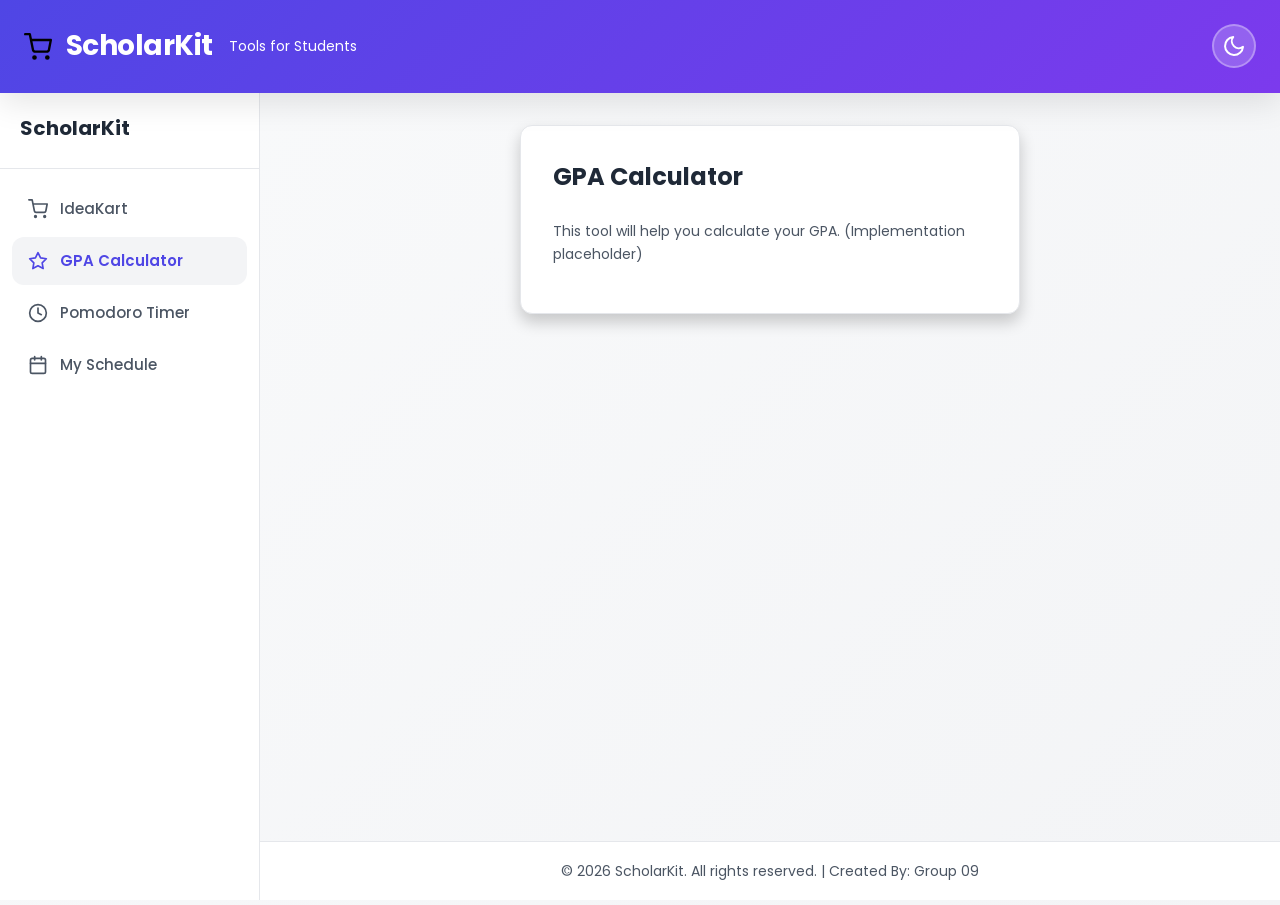
==== gpa-calculator.html @ fd7d3427 "Added my schedule page" ====
<!DOCTYPE html>
<html lang="en">
  <head>
    <meta charset="UTF-8" />
    <meta name="viewport" content="width=device-width, initial-scale=1.0" />
    <title>ScholarKit - GPA Calculator</title>
    <link rel="icon" type="image/svg+xml" href="assets/icons/cart-icon.svg">
    <link rel="stylesheet" href="assets/css/styles.css" />
  </head>
  <body>
    <header class="header">
      <div class="header-content">
        <div class="header-left">
          <button id="sidebarToggle" class="sidebar-toggle" aria-label="Open sidebar" aria-expanded="false" title="Toggle sidebar">
            <svg xmlns="http://www.w3.org/2000/svg" viewBox="0 0 24 24" fill="none" stroke="currentColor" stroke-width="2" stroke-linecap="round" stroke-linejoin="round">
              <line x1="3" y1="12" x2="21" y2="12"></line>
              <line x1="3" y1="6" x2="21" y2="6"></line>
              <line x1="3" y1="18" x2="21" y2="18"></line>
            </svg>
          </button>
          <h1 class="header-title"><img src="assets/icons/cart-icon.svg" alt="Cart" class="logo-icon" style="width: 28px; height: 28px; vertical-align: middle; margin-right: 8px;"> ScholarKit</h1>
          <p style="color: #ffffff; font-size: 14px">Tools for Students</p>
        </div>
        <button id="themeToggle" class="theme-toggle" onclick="ThemeManager.toggleTheme()" title="Toggle theme">
          <svg class="sun-icon" xmlns="http://www.w3.org/2000/svg" viewBox="0 0 24 24" fill="none" stroke="currentColor" stroke-width="2" stroke-linecap="round" stroke-linejoin="round">
            <circle cx="12" cy="12" r="5"></circle>
            <line x1="12" y1="1" x2="12" y2="3"></line>
            <line x1="12" y1="21" x2="12" y2="23"></line>
            <line x1="4.22" y1="4.22" x2="5.64" y2="5.64"></line>
            <line x1="18.36" y1="18.36" x2="19.78" y2="19.78"></line>
            <line x1="1" y1="12" x2="3" y2="12"></line>
            <line x1="21" y1="12" x2="23" y2="12"></line>
            <line x1="4.22" y1="19.78" x2="5.64" y2="18.36"></line>
            <line x1="18.36" y1="5.64" x2="19.78" y2="4.22"></line>
          </svg>
          <svg class="moon-icon" xmlns="http://www.w3.org/2000/svg" viewBox="0 0 24 24" fill="none" stroke="currentColor" stroke-width="2" stroke-linecap="round" stroke-linejoin="round">
            <path d="M21 12.79A9 9 0 1 1 11.21 3 7 7 0 0 0 21 12.79z"></path>
          </svg>
        </button>
      </div>
    </header>

    <div class="app-layout">
      <aside class="sidebar" aria-label="ScholarKit tools">
        <div class="sidebar-header">
          <h2 class="sidebar-title">ScholarKit</h2>
        </div>
        <nav class="sidebar-nav">
          <a class="sidebar-item" href="index.html">
            <svg class="nav-icon" xmlns="http://www.w3.org/2000/svg" viewBox="0 0 24 24" fill="none" stroke="currentColor" stroke-width="2" stroke-linecap="round" stroke-linejoin="round">
              <circle cx="9" cy="21" r="1"></circle>
              <circle cx="20" cy="21" r="1"></circle>
              <path d="M1 1h4l2.68 13.39a2 2 0 0 0 2 1.61h9.72a2 2 0 0 0 2-1.61L23 6H6"></path>
            </svg>
            <span>IdeaKart</span>
          </a>
          <a class="sidebar-item active" href="gpa-calculator.html" aria-current="page">
            <svg class="nav-icon" xmlns="http://www.w3.org/2000/svg" viewBox="0 0 24 24" fill="none" stroke="currentColor" stroke-width="2" stroke-linecap="round" stroke-linejoin="round">
              <path d="M12 2L15.09 8.26L22 9.27L17 14.14L18.18 21.02L12 17.77L5.82 21.02L7 14.14L2 9.27L8.91 8.26L12 2Z"></path>
            </svg>
            <span>GPA Calculator</span>
          </a>
          <a class="sidebar-item" href="pomodoro-timer.html">
            <svg class="nav-icon" xmlns="http://www.w3.org/2000/svg" viewBox="0 0 24 24" fill="none" stroke="currentColor" stroke-width="2" stroke-linecap="round" stroke-linejoin="round">
              <circle cx="12" cy="12" r="10"></circle>
              <polyline points="12 6 12 12 16 14"></polyline>
            </svg>
            <span>Pomodoro Timer</span>
          </a>
          <a class="sidebar-item" href="my-schedule.html">
            <svg class="nav-icon" xmlns="http://www.w3.org/2000/svg" viewBox="0 0 24 24" fill="none" stroke="currentColor" stroke-width="2" stroke-linecap="round" stroke-linejoin="round">
              <rect x="3" y="4" width="18" height="18" rx="2" ry="2"></rect>
              <line x1="16" y1="2" x2="16" y2="6"></line>
              <line x1="8" y1="2" x2="8" y2="6"></line>
              <line x1="3" y1="10" x2="21" y2="10"></line>
            </svg>
            <span>My Schedule</span>
          </a>
        </nav>
      </aside>

      <div class="sidebar-backdrop" aria-hidden="true"></div>

      <main class="main-content">
        <div class="container">
          <div class="form-container">
            <h2>GPA Calculator</h2>
            <p style="color: var(--text-secondary); font-size: 14px; margin-bottom: 16px;">
              This tool will help you calculate your GPA. (Implementation placeholder)
            </p>
          </div>
        </div>
      </main>
    </div>

    <footer class="footer">
      <div class="footer-content">
        <p>&copy; 2026 ScholarKit. All rights reserved. | Created By: Group 09</p>
      </div>
    </footer>

    <script src="assets/js/ui-utils.js"></script>
    <script src="assets/js/theme-manager.js"></script>

    <script>
      function toggleSidebar() {
        document.body.classList.toggle('sidebar-open');
        const toggleBtn = document.getElementById('sidebarToggle');
        const isOpen = document.body.classList.contains('sidebar-open');
        toggleBtn.setAttribute('aria-label', isOpen ? 'Close sidebar' : 'Open sidebar');
        toggleBtn.setAttribute('aria-expanded', isOpen);
      }

      function closeSidebar() {
        document.body.classList.remove('sidebar-open');
        const toggleBtn = document.getElementById('sidebarToggle');
        toggleBtn.setAttribute('aria-label', 'Open sidebar');
        toggleBtn.setAttribute('aria-expanded', 'false');
      }

      document.addEventListener('DOMContentLoaded', () => {
        ThemeManager.init();

        const sidebarToggle = document.getElementById('sidebarToggle');
        const sidebarBackdrop = document.querySelector('.sidebar-backdrop');
        const sidebarItems = document.querySelectorAll('.sidebar-item');

        if (sidebarToggle) {
          sidebarToggle.addEventListener('click', toggleSidebar);
        }

        if (sidebarBackdrop) {
          sidebarBackdrop.addEventListener('click', closeSidebar);
        }

        sidebarItems.forEach(item => {
          item.addEventListener('click', () => {
            if (window.innerWidth <= 768) {
              closeSidebar();
            }
          });
        });
      });
    </script>
  </body>
</html>
---- assets/css/styles.css ----
/* ===== FONT IMPORTS ===== */
@import url('https://fonts.googleapis.com/css2?family=Poppins:wght@400;500;600;700&display=swap');

/* ===== ROOT VARIABLES - DARK MODE ===== */
:root {
  --primary-color: #6366f1;
  --secondary-color: #8b5cf6;
  --accent-color: #ec4899;
  --success-color: #10b981;
  --danger-color: #ef4444;
  --warning-color: #f59e0b;
  --dark-bg: #0f172a;
  --card-bg: #1e293b;
  --input-bg: #334155;
  --border-color: #475569;
  --text-primary: #f1f5f9;
  --text-secondary: #cbd5e1;
  --text-tertiary: #94a3b8;
  --shadow: 0 10px 30px rgba(0, 0, 0, 0.3);
  --transition: all 0.3s ease;
  --border-radius: 12px;
}

/* ===== ROOT VARIABLES - LIGHT MODE ===== */
body.light-mode {
  --primary-color: #4f46e5;
  --secondary-color: #7c3aed;
  --accent-color: #db2777;
  --success-color: #059669;
  --danger-color: #dc2626;
  --warning-color: #d97706;
  --dark-bg: #f9fafb;
  --card-bg: #ffffff;
  --input-bg: #f3f4f6;
  --border-color: #e5e7eb;
  --text-primary: #1f2937;
  --text-secondary: #4b5563;
  --text-tertiary: #6b7280;
  --shadow: 0 10px 30px rgba(0, 0, 0, 0.1);
}

/* ===== GLOBAL STYLES ===== */
* {
  margin: 0;
  padding: 0;
  box-sizing: border-box;
}

body {
  font-family: 'Poppins', sans-serif;
  background: linear-gradient(135deg, var(--dark-bg) 0%, #1a1f35 100%);
  color: var(--text-primary);
  line-height: 1.6;
  min-height: 100vh;
  display: flex;
  flex-direction: column;
  transition: var(--transition);
}

body.light-mode {
  background: linear-gradient(135deg, var(--dark-bg) 0%, #f3f4f6 100%);
}

/* ===== HEADER ===== */
.header {
  background: linear-gradient(135deg, var(--primary-color) 0%, var(--secondary-color) 100%);
  padding: 24px 0;
  box-shadow: var(--shadow);
  position: sticky;
  top: 0;
  z-index: 100;
}

.header-content {
  max-width: 100%;
  margin: 0 auto;
  padding: 0 24px;
  display: flex;
  justify-content: space-between;
  align-items: center;
}

.header-left {
  display: flex;
  align-items: center;
  gap: 16px;
}

.sidebar-toggle {
  display: none;
  background: rgba(255, 255, 255, 0.2);
  border: 2px solid rgba(255, 255, 255, 0.3);
  color: white;
  width: 44px;
  height: 44px;
  border-radius: 50%;
  cursor: pointer;
  align-items: center;
  justify-content: center;
  transition: var(--transition);
  padding: 0;
}

.sidebar-toggle:hover {
  background: rgba(255, 255, 255, 0.3);
  transform: scale(1.1);
}

.sidebar-toggle svg {
  width: 20px;
  height: 20px;
  stroke: white;
}

.header-title {
  font-size: 28px;
  font-weight: 700;
  letter-spacing: -0.5px;
  color: white;
}

.theme-toggle {
  background: rgba(255, 255, 255, 0.2);
  border: 2px solid rgba(255, 255, 255, 0.3);
  color: white;
  width: 44px;
  height: 44px;
  border-radius: 50%;
  cursor: pointer;
  display: flex;
  align-items: center;
  justify-content: center;
  transition: var(--transition);
  position: relative;
}

.theme-toggle:hover {
  background: rgba(255, 255, 255, 0.3);
  transform: scale(1.1);
}

.theme-toggle svg {
  width: 24px;
  height: 24px;
  position: absolute;
  transition: opacity 0.3s ease;
}

.theme-toggle .sun-icon {
  opacity: 1;
}

.theme-toggle .moon-icon {
  opacity: 0;
}

body.light-mode .theme-toggle .sun-icon {
  opacity: 0;
}

body.light-mode .theme-toggle .moon-icon {
  opacity: 1;
}

/* ===== TABS ===== */
.tabs {
  display: flex;
  gap: 0;
  border-bottom: 2px solid var(--border-color);
  margin-bottom: 32px;
}

.tab-button {
  padding: 16px 24px;
  border: none;
  background: transparent;
  color: var(--text-secondary);
  font-size: 16px;
  font-weight: 500;
  cursor: pointer;
  transition: var(--transition);
  position: relative;
  border-bottom: 3px solid transparent;
  margin-bottom: -2px;
}

.tab-button:hover {
  color: var(--text-primary);
}

.tab-button.active {
  color: var(--primary-color);
  border-bottom-color: var(--primary-color);
}

/* ===== APP LAYOUT ===== */
.app-layout {
  display: flex;
  flex: 1;
  min-height: calc(100vh - 88px);
  position: relative;
  padding-bottom: 100px;
}

/* ===== SIDEBAR ===== */
.sidebar {
  width: 260px;
  background: var(--card-bg);
  border-right: 1px solid var(--border-color);
  display: flex;
  flex-direction: column;
  position: fixed;
  top: 88px;
  left: 0;
  height: calc(100vh - 88px);
  overflow-y: auto;
  transition: var(--transition);
  z-index: 50;
}

.sidebar-header {
  padding: 24px 20px;
  border-bottom: 1px solid var(--border-color);
}

.sidebar-title {
  font-size: 20px;
  font-weight: 700;
  color: var(--text-primary);
  margin: 0;
}

.sidebar-nav {
  display: flex;
  flex-direction: column;
  padding: 16px 12px;
  gap: 4px;
}

.sidebar-item {
  display: flex;
  align-items: center;
  gap: 12px;
  padding: 12px 16px;
  border: none;
  background: transparent;
  color: var(--text-secondary);
  font-size: 15px;
  font-weight: 500;
  cursor: pointer;
  border-radius: var(--border-radius);
  transition: var(--transition);
  text-align: left;
  font-family: inherit;
  width: 100%;
  text-decoration: none;
}

.sidebar-item:hover {
  background: var(--input-bg);
  color: var(--text-primary);
}

.sidebar-item.active {
  background: var(--input-bg);
  color: var(--primary-color);
  font-weight: 600;
}

.sidebar-item.active .nav-icon {
  color: var(--primary-color);
}

.nav-icon {
  width: 20px;
  height: 20px;
  flex-shrink: 0;
  stroke: currentColor;
  fill: none;
}

.sidebar-backdrop {
  display: none;
  position: fixed;
  top: 0;
  left: 0;
  width: 100%;
  height: 100%;
  background: rgba(0, 0, 0, 0.5);
  z-index: 40;
  opacity: 0;
  transition: opacity 0.3s ease;
}

body.sidebar-open .sidebar-backdrop {
  display: block;
  opacity: 1;
}

/* ===== MAIN CONTENT ===== */
.main-content {
  flex: 1;
  display: flex;
  flex-direction: column;
  min-width: 0;
  margin-left: 260px;
}

/* ===== CONTAINER ===== */
.container {
  max-width: 1200px;
  margin: 0 auto;
  padding: 32px 24px;
  width: 100%;
  flex: 1;
}

/* ===== FORM STYLES ===== */
.form-group {
  margin-bottom: 24px;
}

.form-label {
  display: block;
  margin-bottom: 8px;
  font-weight: 500;
  font-size: 14px;
  color: var(--text-primary);
}

.form-label .required {
  color: var(--danger-color);
  font-weight: 600;
}

.form-input,
.form-select,
.form-textarea {
  width: 100%;
  padding: 12px 16px;
  background: var(--input-bg);
  border: 1px solid var(--border-color);
  border-radius: var(--border-radius);
  color: var(--text-primary);
  font-size: 14px;
  transition: var(--transition);
  font-family: inherit;
}

.form-input:focus,
.form-select:focus,
.form-textarea:focus {
  outline: none;
  border-color: var(--primary-color);
  box-shadow: 0 0 0 3px rgba(99, 102, 241, 0.1);
}

.form-textarea {
  resize: vertical;
  min-height: 100px;
}

/* Rich text editor styling */
.ql-container {
  background: var(--input-bg);
  border-radius: var(--border-radius);
  font-size: 14px;
}

.ql-editor {
  min-height: 150px;
  color: var(--text-primary);
  padding: 16px;
}

.ql-editor.ql-blank::before {
  color: var(--text-tertiary);
}

.ql-toolbar {
  background: var(--card-bg);
  border: 1px solid var(--border-color);
  border-radius: var(--border-radius) var(--border-radius) 0 0;
  border-bottom: none;
}

.ql-toolbar button {
  color: var(--text-secondary);
}

.ql-toolbar button:hover,
.ql-toolbar button.ql-active {
  color: var(--primary-color);
}

.ql-container {
  border: 1px solid var(--border-color);
  border-radius: 0 0 var(--border-radius) var(--border-radius);
}

/* ===== BUTTONS ===== */
.btn {
  padding: 12px 24px;
  border: none;
  border-radius: var(--border-radius);
  font-size: 14px;
  font-weight: 600;
  cursor: pointer;
  transition: var(--transition);
  display: inline-flex;
  align-items: center;
  justify-content: center;
  gap: 8px;
  font-family: inherit;
}

.btn-primary {
  background: var(--primary-color);
  color: white;
}

.btn-primary:hover {
  background: #4f46e5;
  transform: translateY(-2px);
  box-shadow: 0 10px 20px rgba(99, 102, 241, 0.2);
}

.btn-secondary {
  background: var(--card-bg);
  color: var(--text-primary);
  border: 1px solid var(--border-color);
}

.btn-secondary:hover {
  background: var(--border-color);
  border-color: var(--primary-color);
}

.btn-outline {
  background: transparent;
  border: 2px solid var(--primary-color);
  color: var(--primary-color);
}

.btn-outline:hover {
  background: var(--primary-color);
  color: white;
}

.btn-sm {
  padding: 8px 12px;
  font-size: 12px;
}

.btn-icon {
  padding: 8px;
  background: transparent;
  border: none;
  color: var(--danger-color);
  display: inline-flex;
  align-items: center;
  justify-content: center;
  cursor: pointer;
  transition: var(--transition);
  border-radius: 6px;
}

.btn-icon:hover {
  background: rgba(239, 68, 68, 0.1);
  transform: scale(1.1);
}

.btn-icon svg {
  width: 16px;
  height: 16px;
}

.btn:disabled {
  opacity: 0.5;
  cursor: not-allowed;
}

/* ===== FORM CONTAINER ===== */
.form-container {
  background: var(--card-bg);
  border: 1px solid var(--border-color);
  border-radius: var(--border-radius);
  padding: 32px;
  max-width: 500px;
  margin: 0 auto;
  box-shadow: 0 8px 16px rgba(0, 0, 0, 0.2);
}

.form-container h2 {
  margin-bottom: 24px;
  font-size: 24px;
  font-weight: 700;
}

/* ===== IDEA CARD ===== */
.idea-card {
  background: var(--card-bg);
  border: 1px solid var(--border-color);
  border-radius: var(--border-radius);
  padding: 24px;
  margin-bottom: 16px;
  transition: var(--transition);
  display: flex;
  flex-direction: column;
  gap: 16px;
}

.idea-card:hover {
  border-color: var(--primary-color);
  box-shadow: 0 8px 24px rgba(99, 102, 241, 0.15);
}

.idea-header {
  display: flex;
  justify-content: space-between;
  align-items: flex-start;
  gap: 16px;
}

.idea-author {
  font-weight: 600;
  color: var(--primary-color);
  font-size: 16px;
}

.idea-author.deleted {
  color: var(--text-tertiary);
  font-style: italic;
}

.idea-time {
  font-size: 12px;
  color: var(--text-tertiary);
  background: var(--input-bg);
  padding: 4px 12px;
  border-radius: 20px;
  white-space: nowrap;
}

.idea-content {
  color: var(--text-secondary);
  line-height: 1.8;
  word-break: break-word;
}

.idea-content p {
  margin-bottom: 8px;
}

.idea-content strong {
  color: var(--text-primary);
}

.idea-footer {
  display: flex;
  gap: 8px;
  margin-top: 8px;
}

.idea-actions {
  display: flex;
  gap: 8px;
  margin-top: auto;
}

/* ===== LIST AND PAGINATION ===== */
.ideas-list {
  display: grid;
  gap: 16px;
}

.pagination {
  display: flex;
  justify-content: center;
  align-items: center;
  gap: 8px;
  margin-top: 32px;
  padding-top: 24px;
  border-top: 1px solid var(--border-color);
}

.pagination button,
.pagination span {
  padding: 8px 12px;
  background: var(--card-bg);
  border: 1px solid var(--border-color);
  border-radius: 6px;
  color: var(--text-secondary);
  cursor: pointer;
  transition: var(--transition);
  font-size: 12px;
}

.pagination button:hover {
  border-color: var(--primary-color);
  color: var(--primary-color);
}

.pagination .active {
  background: var(--primary-color);
  border-color: var(--primary-color);
  color: white;
}

.pagination span {
  background: transparent;
  border: none;
  cursor: default;
}

.pagination button:disabled {
  opacity: 0.5;
  cursor: not-allowed;
}

/* ===== SORT CONTROLS ===== */
.sort-controls {
  display: flex;
  gap: 12px;
  margin-bottom: 24px;
  flex-wrap: wrap;
}

.sort-controls label {
  display: flex;
  align-items: center;
  gap: 8px;
  color: var(--text-secondary);
  font-size: 14px;
  cursor: pointer;
}

.sort-controls select {
  padding: 8px 12px;
  background: var(--input-bg);
  border: 1px solid var(--border-color);
  border-radius: 6px;
  color: var(--text-primary);
  font-size: 14px;
  cursor: pointer;
}

/* ===== FILTER CONTROLS ===== */
.filter-controls {
  display: flex;
  gap: 12px;
  margin-bottom: 24px;
  flex-wrap: wrap;
  align-items: center;
}

.filter-controls label {
  display: flex;
  align-items: center;
  gap: 8px;
  color: var(--text-secondary);
  font-size: 14px;
}

.filter-controls select {
  padding: 8px 12px;
  background: var(--input-bg);
  border: 1px solid var(--border-color);
  border-radius: 6px;
  color: var(--text-primary);
  font-size: 14px;
  cursor: pointer;
  transition: var(--transition);
}

.filter-controls select:focus {
  outline: none;
  border-color: var(--primary-color);
  box-shadow: 0 0 0 3px rgba(99, 102, 241, 0.1);
}

.filter-controls button {
  padding: 8px 12px;
  background: var(--primary-color);
  border: none;
  border-radius: 6px;
  color: white;
  font-size: 12px;
  cursor: pointer;
  transition: var(--transition);
}

.filter-controls button:hover {
  background: #4f46e5;
}

/* ===== EMPTY STATE ===== */
.empty-state {
  text-align: center;
  padding: 60px 24px;
  color: var(--text-tertiary);
}

.empty-state-icon {
  font-size: 48px;
  margin-bottom: 16px;
  opacity: 0.5;
}

.empty-state h3 {
  font-size: 20px;
  margin-bottom: 8px;
  color: var(--text-secondary);
}

/* ===== SUCCESS MESSAGE ===== */
.success-message {
  background: rgba(16, 185, 129, 0.1);
  border: 1px solid var(--success-color);
  color: var(--success-color);
  padding: 16px;
  border-radius: var(--border-radius);
  margin-bottom: 24px;
  animation: slideIn 0.3s ease;
}

@keyframes slideIn {
  from {
    opacity: 0;
    transform: translateY(-10px);
  }
  to {
    opacity: 1;
    transform: translateY(0);
  }
}

/* ===== MODAL STYLES ===== */
.modal {
  display: none;
  position: fixed;
  z-index: 1000;
  left: 0;
  top: 0;
  width: 100%;
  height: 100%;
  background-color: rgba(0, 0, 0, 0.6);
}

.modal.show {
  display: flex;
  align-items: center;
  justify-content: center;
}

.modal-content {
  background: var(--card-bg);
  border: 1px solid var(--border-color);
  border-radius: var(--border-radius);
  padding: 32px;
  max-width: 400px;
  width: 90%;
  box-shadow: var(--shadow);
  animation: slideIn 0.3s ease;
}

.modal-header {
  margin-bottom: 24px;
  text-align: center;
}

.modal-header h2 {
  font-size: 24px;
  font-weight: 700;
  margin-bottom: 8px;
}

.modal-header p {
  color: var(--text-secondary);
  font-size: 14px;
}

.modal-body {
  margin-bottom: 24px;
}

.modal-footer {
  display: flex;
  gap: 12px;
  justify-content: center;
}

.modal-footer button {
  padding: 12px 24px;
  border: none;
  border-radius: 6px;
  font-size: 14px;
  font-weight: 600;
  cursor: pointer;
  transition: var(--transition);
}

.modal-footer button.btn-primary {
  background: var(--primary-color);
  color: white;
}

.modal-footer button.btn-primary:hover {
  background: #4f46e5;
}

.modal-footer button.btn-secondary {
  background: var(--card-bg);
  color: var(--text-primary);
  border: 1px solid var(--border-color);
}

.modal-footer button.btn-secondary:hover {
  border-color: var(--primary-color);
  color: var(--primary-color);
}

/* ===== RESPONSIVE ===== */
@media (max-width: 768px) {
  .container {
    padding: 24px 16px;
  }

  .header-content {
    flex-direction: row;
    gap: 12px;
    align-items: center;
  }

  .header-left {
    flex: 1;
    gap: 8px;
    align-items: center;
    min-width: 0;
    flex-wrap: wrap;
  }

  .header-left .header-title {
    font-size: 18px;
  }

  .header-left p {
    display: none;
  }

  .sidebar-toggle {
    display: flex;
  }

  .header-title {
    font-size: 20px;
  }

  .header-content p {
    font-size: 12px;
  }

  /* Mobile sidebar overlay */
  .app-layout {
    position: relative;
  }

  .sidebar {
    position: fixed;
    top: 88px;
    left: 0;
    width: 280px;
    max-width: 85vw;
    height: calc(100vh - 88px);
    transform: translateX(-100%);
    z-index: 50;
    box-shadow: 2px 0 10px rgba(0, 0, 0, 0.2);
  }

  body.sidebar-open .sidebar {
    transform: translateX(0);
  }

  .main-content {
    width: 100%;
    margin-left: 0;
  }

  .app-layout {
    padding-bottom: 0;
  }

  .footer {
    position: fixed;
    left: 0 !important;
  }

  .form-container {
    padding: 24px 16px;
    max-width: 100%;
  }

  .tabs {
    margin-bottom: 24px;
    flex-wrap: wrap;
  }

  .tab-button {
    padding: 12px 16px;
    font-size: 14px;
    flex: 1;
  }

  .idea-header {
    flex-direction: row;
  }

  .sort-controls {
    flex-direction: column;
  }

  .sort-controls select {
    width: 100%;
  }

  .filter-controls {
    flex-direction: column;
  }

  .filter-controls select,
  .filter-controls button {
    width: 100%;
  }

  .stats-container {
    grid-template-columns: 1fr;
  }

  .my-schedule-layout {
    grid-template-columns: 1fr;
  }

  .stat-card {
    padding: 20px;
  }

  .stat-value {
    font-size: 24px;
  }

  .modal-dialog {
    padding: 24px;
    margin: 16px;
  }

  .modal-footer {
    flex-direction: column-reverse;
  }

  .modal-footer button {
    width: 100%;
  }

  .footer {
    padding: 9px 6px !important;
  } 

  .footer-content{
    font-size: 12px !important;
  }

  .idea-actions {
    flex-wrap: wrap;
  }

  .btn-edit {
    padding: 6px 10px;
    font-size: 11px;
    width: 100%;
    margin-bottom: 8px;
    margin-right: 0;
  }

  .btn-icon {
    padding: 6px;
  }
}

/* ===== STATS SECTION ===== */
.stats-section {
  background: var(--card-bg);
  border: 1px solid var(--border-color);
  border-radius: var(--border-radius);
  padding: 32px;
  box-shadow: 0 8px 16px rgba(0, 0, 0, 0.1);
}

.stats-section h2 {
  font-size: 24px;
  font-weight: 700;
  color: var(--text-primary);
}

.stats-container {
  display: grid;
  grid-template-columns: repeat(auto-fit, minmax(250px, 1fr));
  gap: 20px;
}

.stat-card {
  background: var(--input-bg);
  border: 1px solid var(--border-color);
  border-radius: 12px;
  padding: 24px;
  text-align: center;
  transition: var(--transition);
}

.stat-card:hover {
  transform: translateY(-4px);
  box-shadow: 0 8px 16px rgba(99, 102, 241, 0.15);
  border-color: var(--primary-color);
}

.stat-value {
  font-size: 32px;
  font-weight: 700;
  color: var(--primary-color);
  margin-bottom: 8px;
}

.stat-label {
  font-size: 14px;
  color: var(--text-secondary);
  text-transform: uppercase;
  letter-spacing: 0.5px;
}

/* ===== MY SCHEDULE ===== */
.my-schedule-layout {
  display: grid;
  grid-template-columns: minmax(0, 2.5fr) minmax(260px, 1fr);
  gap: 24px;
  align-items: flex-start;
}

.my-schedule-calendar {
  background: var(--card-bg);
  border: 1px solid var(--border-color);
  border-radius: var(--border-radius);
  padding: 16px;
  box-shadow: 0 8px 16px rgba(0, 0, 0, 0.1);
}

.today-events-card {
  background: var(--card-bg);
  border: 1px solid var(--border-color);
  border-radius: var(--border-radius);
  padding: 20px 18px;
  box-shadow: 0 8px 16px rgba(0, 0, 0, 0.1);
}

.today-events-title {
  font-size: 18px;
  font-weight: 600;
  margin-bottom: 12px;
  color: var(--text-primary);
}

.today-events-list {
  display: flex;
  flex-direction: column;
  gap: 10px;
}

.today-events-empty {
  color: var(--text-tertiary);
  font-size: 14px;
}

.today-event-item {
  background: var(--input-bg);
  border-radius: 10px;
  padding: 10px 12px;
  border: 1px solid transparent;
}

.today-event-item.starred {
  border-color: var(--accent-color);
}

.today-event-header {
  display: flex;
  justify-content: space-between;
  align-items: center;
  gap: 8px;
  margin-bottom: 6px;
}

.today-event-title {
  font-size: 14px;
  font-weight: 500;
  color: var(--text-primary);
}

.today-event-star {
  color: var(--accent-color);
  font-size: 14px;
}

.today-event-meta {
  display: flex;
  flex-wrap: wrap;
  gap: 6px;
  font-size: 12px;
  color: var(--text-secondary);
}

.today-event-type {
  padding: 2px 8px;
  border-radius: 999px;
  font-size: 11px;
  text-transform: uppercase;
  letter-spacing: 0.3px;
}

.today-event-type-exam {
  background: rgba(239, 68, 68, 0.15);
  color: var(--danger-color);
}

.today-event-type-lecture {
  background: rgba(59, 130, 246, 0.15);
  color: #60a5fa;
}

.today-event-type-event {
  background: rgba(16, 185, 129, 0.15);
  color: var(--success-color);
}

.today-event-type-holiday {
  background: rgba(245, 158, 11, 0.15);
  color: var(--warning-color);
}

.today-event-type-other {
  background: rgba(148, 163, 184, 0.2);
  color: var(--text-tertiary);
}

.today-event-time {
  padding-left: 4px;
}

.today-event-notes {
  margin-top: 6px;
  font-size: 12px;
  color: var(--text-secondary);
}

/* FullCalendar overrides */
.fc {
  color: var(--text-primary);
}

.fc .fc-toolbar-title {
  font-size: 18px;
}

.fc .fc-button {
  background: var(--input-bg);
  border: 1px solid var(--border-color);
  color: var(--text-secondary);
  border-radius: 999px;
  padding: 4px 10px;
  font-size: 12px;
}

.fc .fc-button:hover {
  background: var(--primary-color);
  color: #ffffff;
}

.fc .fc-button-primary:not(:disabled).fc-button-active,
.fc .fc-button-primary:not(:disabled):active {
  background: var(--primary-color);
  border-color: var(--primary-color);
}

.fc .fc-daygrid-day-number {
  color: var(--text-secondary);
}

.fc .fc-day-today {
  background: rgba(99, 102, 241, 0.12);
}

.fc .fc-daygrid-event {
  background: var(--primary-color);
  border: none;
  color: #ffffff;
  border-radius: 999px;
  padding: 2px 6px;
  font-size: 11px;
}

.fc-theme-standard td,
.fc-theme-standard th {
  border-color: var(--border-color);
}

.fc-scrollgrid {
  border-color: var(--border-color);
}

/* ===== FOOTER ===== */
.footer {
  background: var(--card-bg);
  border-top: 1px solid var(--border-color);
  padding: 18px 12px;
  position: fixed;
  bottom: 0;
  left: 260px;
  right: 0;
  z-index: 40;
  margin-top: 0;
}

.footer-content {
  max-width: 1200px;
  margin: 0 auto;
  text-align: center;
  color: var(--text-secondary);
  font-size: 14px;
}

.footer-content p {
  margin-bottom: 8px;
}

.footer-content p:last-child {
  margin-bottom: 0;
}

/* ===== CUSTOM MODAL OVERLAY ===== */
.modal-overlay {
  display: none;
  position: fixed;
  z-index: 2000;
  left: 0;
  top: 0;
  width: 100%;
  height: 100%;
  background-color: rgba(0, 0, 0, 0.6);
  align-items: center;
  justify-content: center;
}

.modal-overlay.show {
  display: flex;
}

.modal-dialog {
  background: var(--card-bg);
  border: 1px solid var(--border-color);
  border-radius: var(--border-radius);
  padding: 32px;
  max-width: 500px;
  width: 90%;
  box-shadow: var(--shadow);
  animation: slideInScale 0.3s ease;
}

.modal-dialog.edit-modal {
  max-width: 600px;
}

@keyframes slideInScale {
  from {
    transform: scale(0.9);
    opacity: 0;
  }
  to {
    transform: scale(1);
    opacity: 1;
  }
}

.modal-header {
  margin-bottom: 20px;
}

.modal-header h3 {
  font-size: 20px;
  font-weight: 700;
  color: var(--text-primary);
  margin-bottom: 4px;
}

.modal-body {
  margin-bottom: 24px;
  color: var(--text-secondary);
}

.modal-body p {
  line-height: 1.6;
}

.modal-footer {
  display: flex;
  gap: 12px;
  justify-content: flex-end;
}

/* ===== BADGE ===== */
.badge {
  display: inline-block;
  background: linear-gradient(135deg, var(--primary-color) 0%, var(--secondary-color) 100%);
  color: white;
  padding: 4px 12px;
  border-radius: 20px;
  font-size: 12px;
  font-weight: 600;
  margin-left: 8px;
  text-transform: uppercase;
  letter-spacing: 0.5px;
}

.badge-top-contributor {
  background: linear-gradient(135deg, #fbbf24 0%, #f59e0b 100%);
}

/* ===== EDIT BUTTON ===== */
.btn-edit {
  padding: 8px 12px;
  background: var(--primary-color);
  border: none;
  border-radius: 6px;
  color: white;
  font-size: 12px;
  font-weight: 500;
  cursor: pointer;
  transition: var(--transition);
  margin-right: 8px;
}

.btn-edit:hover {
  background: #4f46e5;
  transform: scale(1.05);
}

.btn-edit.expired {
  opacity: 0.5;
  cursor: not-allowed;
  pointer-events: none;
}

/* ===== RESPONSIVE ===== */
.hidden {
  display: none;
}

.text-center {
  text-align: center;
}

.mt-24 {
  margin-top: 24px;
}

.mb-16 {
  margin-bottom: 16px;
}

.opacity-50 {
  opacity: 0.5;
}

.fade-in {
  animation: fadeIn 0.3s ease;
}

@keyframes fadeIn {
  from {
    opacity: 0;
  }
  to {
    opacity: 1;
  }
}
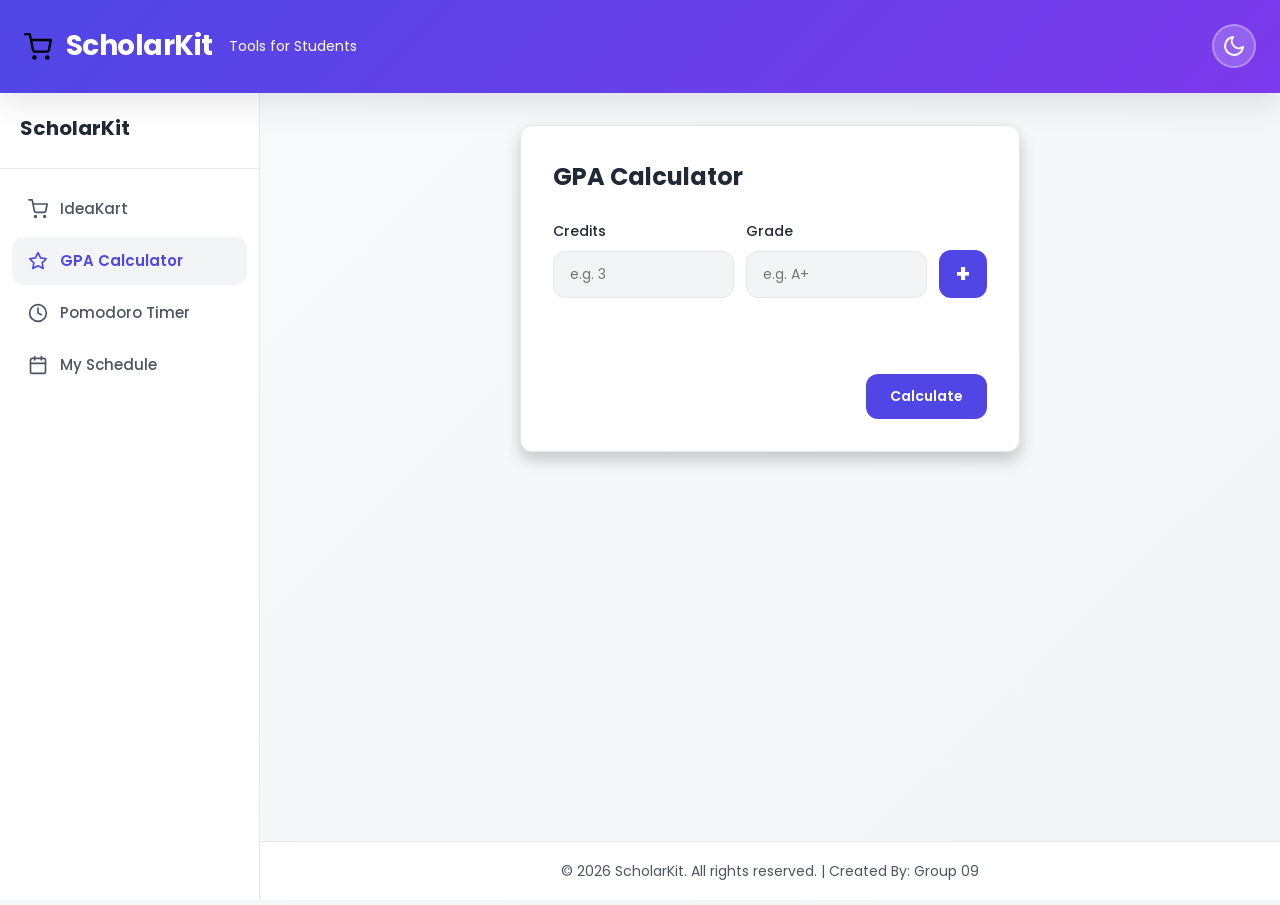
==== commit d91e1942: "linked the GPA calculator to the main website" ====
--- a/gpa-calculator.html
+++ b/gpa-calculator.html
@@ -85,9 +85,37 @@
         <div class="container">
           <div class="form-container">
             <h2>GPA Calculator</h2>
-            <p style="color: var(--text-secondary); font-size: 14px; margin-bottom: 16px;">
-              This tool will help you calculate your GPA. (Implementation placeholder)
-            </p>
+            
+            <div class="gpa-input-row">
+              <div class="form-group gpa-input-group">
+                <label class="form-label">Credits</label>
+                <input type="number" id="credits" class="form-input" placeholder="e.g. 3">
+              </div>
+              <div class="form-group gpa-input-group">
+                <label class="form-label">Grade</label>
+                <input type="text" id="grade" class="form-input" placeholder="e.g. A+">
+              </div>
+              <button class="btn btn-primary gpa-btn-add" onclick="addCourse()" title="Add Course">+</button>
+            </div>
+
+            <div id="errorDisplay" class="gpa-error-container"></div>
+
+            <table id="courseTable" class="gpa-course-table" style="display: none;">
+              <thead>
+                <tr>
+                  <th>Course Number</th>
+                  <th>Credits</th>
+                  <th>Grade</th>
+                </tr>
+              </thead>
+              <tbody id="tableBody"></tbody>
+            </table>
+
+            <div class="gpa-footer-row">
+              <button class="btn btn-primary" onclick="calculateFinalGPA()">Calculate</button>
+            </div>
+
+            <div id="finalResult" class="gpa-result"></div>
           </div>
         </div>
       </main>
@@ -118,6 +146,101 @@
         toggleBtn.setAttribute('aria-expanded', 'false');
       }
 
+      // GPA Calculator functionality
+      let courses = [];
+      const gradeScale = {
+        'A+': 4.0, 'A': 4.0, 'A-': 3.7, 'B+': 3.3, 'B': 3.0, 'B-': 2.7,
+        'C+': 2.3, 'C': 2.0, 'C-': 1.7, 'D+': 1.3, 'D': 1.0, 'D-': 0.7, 'E': 0.0
+      };
+
+      function addCourse() {
+        const creditInput = document.getElementById('credits');
+        const gradeInput = document.getElementById('grade');
+        const errorDisplay = document.getElementById('errorDisplay');
+        
+        let errors = [];
+        const credits = parseInt(creditInput.value);
+        const gradeRaw = gradeInput.value.trim().toUpperCase();
+
+        if (isNaN(credits) || credits <= 0) {
+          errors.push("Credits must be an integer > 0.");
+        }
+        if (!gradeScale.hasOwnProperty(gradeRaw)) {
+          errors.push("Grade must be A+, A, A-, B+, B, B-, C+, C, C-, D+, D, D-, or E.");
+        }
+
+        if (errors.length > 0) {
+          errorDisplay.innerHTML = errors.join("<br>");
+          return;
+        }
+
+        errorDisplay.innerHTML = "";
+        courses.push({ credits, grade: gradeRaw, point: gradeScale[gradeRaw] });
+        updateTable();
+
+        creditInput.value = "";
+        gradeInput.value = "";
+        creditInput.focus();
+      }
+
+      function updateTable() {
+        const table = document.getElementById('courseTable');
+        const tbody = document.getElementById('tableBody');
+        tbody.innerHTML = "";
+        
+        if (courses.length > 0) table.style.display = "table";
+
+        courses.forEach((course, index) => {
+          const row = document.createElement('tr');
+          row.innerHTML = `
+            <td>${index + 1}</td>
+            <td>${course.credits}</td>
+            <td class="gpa-grade-cell">
+              ${course.grade}
+              <button class="btn-icon gpa-delete-btn" onclick="deleteRow(${index})" title="Delete Course">
+                <svg class="gpa-bin-icon" viewBox="0 0 24 24" fill="none" stroke="currentColor" stroke-width="2" stroke-linecap="round" stroke-linejoin="round">
+                  <path d="M3 6h18M19 6v14a2 2 0 0 1-2 2H7a2 2 0 0 1-2-2V6m3 0V4a2 2 0 0 1 2-2h4a2 2 0 0 1 2 2v2"></path>
+                </svg>
+              </button>
+            </td>
+          `;
+          tbody.appendChild(row);
+        });
+      }
+
+      function deleteRow(index) {
+        courses.splice(index, 1);
+        if (courses.length === 0) {
+          document.getElementById('courseTable').style.display = "none";
+          const resultDiv = document.getElementById('finalResult');
+          resultDiv.style.display = "none";
+          resultDiv.className = "gpa-result";
+        }
+        updateTable();
+      }
+
+      function calculateFinalGPA() {
+        const resultDiv = document.getElementById('finalResult');
+        if (courses.length === 0) {
+          resultDiv.style.display = "block";
+          resultDiv.innerHTML = "Add courses first!";
+          resultDiv.className = "gpa-result gpa-result-error";
+          return;
+        }
+
+        let totalPoints = 0;
+        let totalCredits = 0;
+        courses.forEach(c => {
+          totalPoints += (c.point * c.credits);
+          totalCredits += c.credits;
+        });
+
+        const gpa = totalPoints / totalCredits;
+        resultDiv.style.display = "block";
+        resultDiv.innerHTML = `Overall GPA: ${gpa.toFixed(2)}`;
+        resultDiv.className = "gpa-result gpa-result-success";
+      }
+
       document.addEventListener('DOMContentLoaded', () => {
         ThemeManager.init();
 
@@ -140,6 +263,17 @@
             }
           });
         });
+
+        // Add Enter key support for GPA calculator inputs
+        const creditInput = document.getElementById('credits');
+        const gradeInput = document.getElementById('grade');
+        if (creditInput && gradeInput) {
+          [creditInput, gradeInput].forEach(input => {
+            input.addEventListener('keypress', (e) => {
+              if (e.key === 'Enter') addCourse();
+            });
+          });
+        }
       });
     </script>
   </body>
--- a/assets/css/styles.css
+++ b/assets/css/styles.css
@@ -316,9 +316,6 @@
 }
 
 /* ===== FORM STYLES ===== */
-.form-group {
-  margin-bottom: 24px;
-}
 
 .form-label {
   display: block;
@@ -1389,3 +1386,155 @@
     opacity: 1;
   }
 }
+
+/* ===== GPA CALCULATOR SPECIFIC STYLES ===== */
+.gpa-input-row {
+  display: flex;
+  gap: 12px;
+  align-items: flex-end;
+  margin-bottom: 16px;
+}
+
+.gpa-input-group {
+  flex: 1;
+}
+
+.gpa-btn-add {
+  width: 48px;
+  height: 48px;
+  font-size: 1.5rem;
+  font-weight: 700;
+  flex-shrink: 0;
+  padding: 0;
+  display: flex;
+  align-items: center;
+  justify-content: center;
+}
+
+.gpa-error-container {
+  color: var(--danger-color);
+  font-size: 0.875rem;
+  margin-bottom: 16px;
+  min-height: 40px;
+  line-height: 1.5;
+  padding: 8px 0;
+}
+
+.gpa-course-table {
+  width: 100%;
+  border-collapse: collapse;
+  margin: 24px 0;
+  background: var(--card-bg);
+}
+
+.gpa-course-table thead {
+  background: var(--input-bg);
+}
+
+.gpa-course-table th {
+  padding: 12px;
+  text-align: center;
+  font-weight: 600;
+  font-size: 0.875rem;
+  color: var(--text-primary);
+  border-bottom: 2px solid var(--border-color);
+}
+
+.gpa-course-table td {
+  padding: 12px;
+  text-align: center;
+  border-bottom: 1px solid var(--border-color);
+  font-size: 0.875rem;
+  color: var(--text-secondary);
+  position: relative;
+}
+
+.gpa-grade-cell {
+  position: relative;
+}
+
+.gpa-delete-btn {
+  position: absolute;
+  right: 12px;
+  top: 50%;
+  transform: translateY(-50%);
+  opacity: 0;
+  transition: opacity 0.2s ease, transform 0.1s ease;
+  padding: 6px;
+}
+
+.gpa-delete-btn:active {
+  transform: translateY(-50%) scale(0.9);
+}
+
+.gpa-course-table tr:hover .gpa-delete-btn {
+  opacity: 1;
+}
+
+.gpa-bin-icon {
+  width: 18px;
+  height: 18px;
+  stroke: var(--danger-color);
+}
+
+.gpa-footer-row {
+  display: flex;
+  justify-content: flex-end;
+  margin-top: 20px;
+}
+
+.gpa-result {
+  margin-top: 24px;
+  text-align: center;
+  font-size: 1.5rem;
+  font-weight: 600;
+  display: none;
+  padding: 16px;
+  border-radius: var(--border-radius);
+}
+
+.gpa-result-success {
+  background: rgba(16, 185, 129, 0.1);
+  border: 1px solid var(--success-color);
+  color: var(--success-color);
+  display: block;
+}
+
+.gpa-result-error {
+  background: rgba(239, 68, 68, 0.1);
+  border: 1px solid var(--danger-color);
+  color: var(--danger-color);
+  display: block;
+}
+
+@media (max-width: 768px) {
+  .gpa-input-row {
+    flex-direction: column;
+    align-items: stretch;
+  }
+
+  .gpa-btn-add {
+    width: 100%;
+    height: 44px;
+  }
+
+  .gpa-course-table {
+    font-size: 0.8rem;
+  }
+
+  .gpa-course-table th,
+  .gpa-course-table td {
+    padding: 8px 4px;
+  }
+
+  .gpa-delete-btn {
+    position: static;
+    transform: none;
+    opacity: 1;
+    margin-left: 8px;
+  }
+
+  .gpa-course-table tr:hover .gpa-delete-btn {
+    opacity: 1;
+  }
+}
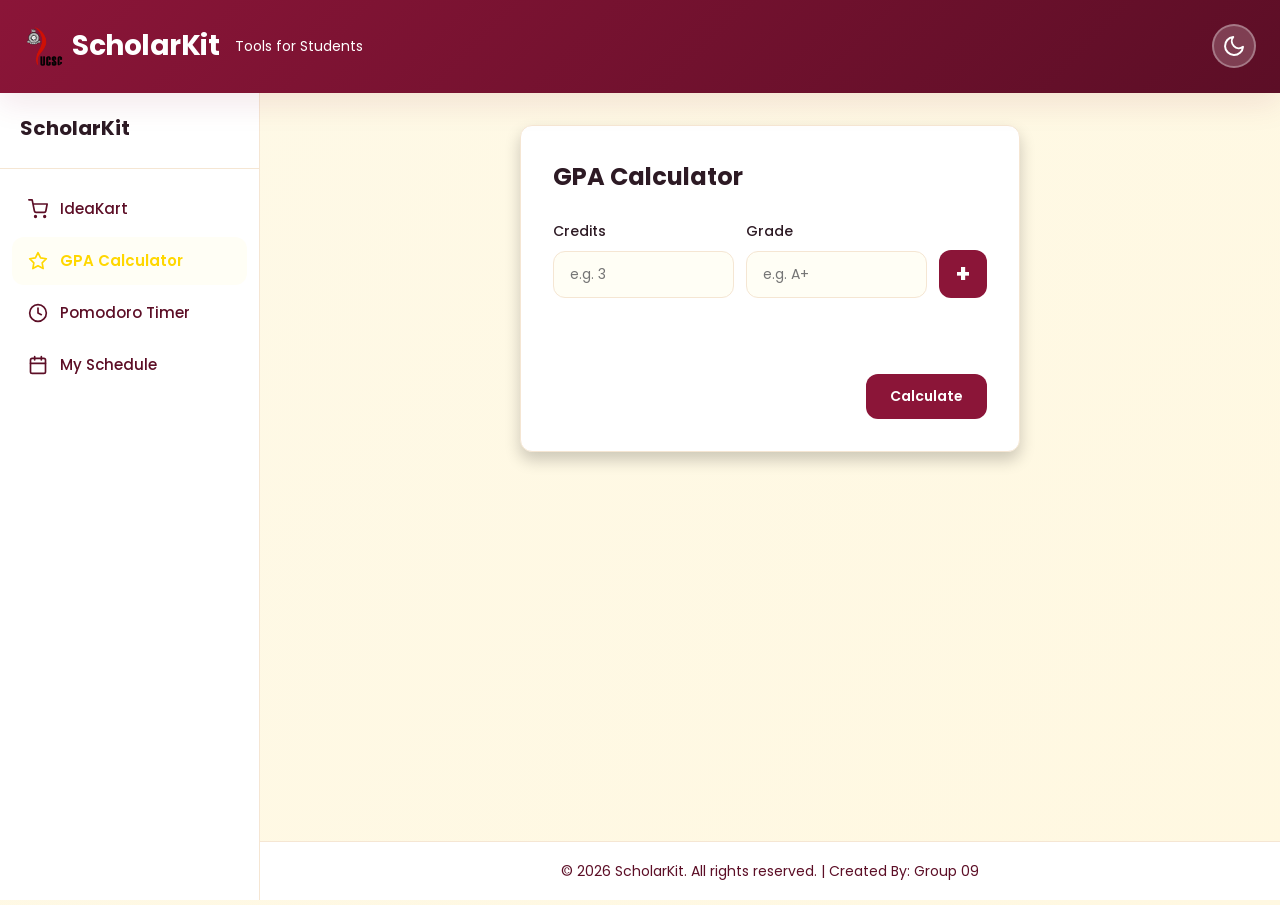
==== commit 18ffde83: "added animations and changed color pallet" ====
--- a/gpa-calculator.html
+++ b/gpa-calculator.html
@@ -4,8 +4,9 @@
     <meta charset="UTF-8" />
     <meta name="viewport" content="width=device-width, initial-scale=1.0" />
     <title>ScholarKit - GPA Calculator</title>
-    <link rel="icon" type="image/svg+xml" href="assets/icons/cart-icon.svg">
+    
     <link rel="stylesheet" href="assets/css/styles.css" />
+    <link rel="stylesheet" href="assets/css/animations.css" />
   </head>
   <body>
     <header class="header">
@@ -18,7 +19,7 @@
               <line x1="3" y1="18" x2="21" y2="18"></line>
             </svg>
           </button>
-          <h1 class="header-title"><img src="assets/icons/cart-icon.svg" alt="Cart" class="logo-icon" style="width: 28px; height: 28px; vertical-align: middle; margin-right: 8px;"> ScholarKit</h1>
+          <h1 class="header-title"><img src="/assets/images/ucsc.png" alt="ScholarKit Logo" class="logo-icon"> ScholarKit</h1>
           <p style="color: #ffffff; font-size: 14px">Tools for Students</p>
         </div>
         <button id="themeToggle" class="theme-toggle" onclick="ThemeManager.toggleTheme()" title="Toggle theme">
--- a/assets/css/styles.css
+++ b/assets/css/styles.css
@@ -3,40 +3,40 @@
 
 /* ===== ROOT VARIABLES - DARK MODE ===== */
 :root {
-  --primary-color: #6366f1;
-  --secondary-color: #8b5cf6;
-  --accent-color: #ec4899;
+  --primary-color: #8B1538;
+  --secondary-color: #FFD700;
+  --accent-color: #B8860B;
   --success-color: #10b981;
   --danger-color: #ef4444;
   --warning-color: #f59e0b;
-  --dark-bg: #0f172a;
-  --card-bg: #1e293b;
-  --input-bg: #334155;
-  --border-color: #475569;
+  --dark-bg: #1a0f14;
+  --card-bg: #2d1a24;
+  --input-bg: #3d2530;
+  --border-color: #5C0E26;
   --text-primary: #f1f5f9;
-  --text-secondary: #cbd5e1;
-  --text-tertiary: #94a3b8;
-  --shadow: 0 10px 30px rgba(0, 0, 0, 0.3);
+  --text-secondary: #e2d4c0;
+  --text-tertiary: #c4a882;
+  --shadow: 0 10px 30px rgba(139, 21, 56, 0.3);
   --transition: all 0.3s ease;
   --border-radius: 12px;
 }
 
 /* ===== ROOT VARIABLES - LIGHT MODE ===== */
 body.light-mode {
-  --primary-color: #4f46e5;
-  --secondary-color: #7c3aed;
-  --accent-color: #db2777;
+  --primary-color: #8B1538;
+  --secondary-color: #FFD700;
+  --accent-color: #B8860B;
   --success-color: #059669;
   --danger-color: #dc2626;
   --warning-color: #d97706;
-  --dark-bg: #f9fafb;
+  --dark-bg: #fef9e7;
   --card-bg: #ffffff;
-  --input-bg: #f3f4f6;
-  --border-color: #e5e7eb;
-  --text-primary: #1f2937;
-  --text-secondary: #4b5563;
-  --text-tertiary: #6b7280;
-  --shadow: 0 10px 30px rgba(0, 0, 0, 0.1);
+  --input-bg: #fffef5;
+  --border-color: #f5e6d3;
+  --text-primary: #2d1a24;
+  --text-secondary: #5C0E26;
+  --text-tertiary: #8B1538;
+  --shadow: 0 10px 30px rgba(139, 21, 56, 0.1);
 }
 
 /* ===== GLOBAL STYLES ===== */
@@ -48,7 +48,7 @@
 
 body {
   font-family: 'Poppins', sans-serif;
-  background: linear-gradient(135deg, var(--dark-bg) 0%, #1a1f35 100%);
+  background: linear-gradient(135deg, var(--dark-bg) 0%, #2d1a24 100%);
   color: var(--text-primary);
   line-height: 1.6;
   min-height: 100vh;
@@ -58,12 +58,12 @@
 }
 
 body.light-mode {
-  background: linear-gradient(135deg, var(--dark-bg) 0%, #f3f4f6 100%);
+  background: linear-gradient(135deg, var(--dark-bg) 0%, #fff8e1 100%);
 }
 
 /* ===== HEADER ===== */
 .header {
-  background: linear-gradient(135deg, var(--primary-color) 0%, var(--secondary-color) 100%);
+  background: linear-gradient(135deg, var(--primary-color) 0%, #5C0E26 100%);
   padding: 24px 0;
   box-shadow: var(--shadow);
   position: sticky;
@@ -117,6 +117,17 @@
   font-weight: 700;
   letter-spacing: -0.5px;
   color: white;
+  display: flex;
+  align-items: center;
+  gap: 8px;
+}
+
+.logo-icon {
+  width: 40px;
+  height: 40px;
+  vertical-align: middle;
+  border-radius: 8px;
+  object-fit: cover;
 }
 
 .theme-toggle {
@@ -189,8 +200,8 @@
 }
 
 .tab-button.active {
-  color: var(--primary-color);
-  border-bottom-color: var(--primary-color);
+  color: var(--secondary-color);
+  border-bottom-color: var(--secondary-color);
 }
 
 /* ===== APP LAYOUT ===== */
@@ -263,12 +274,12 @@
 
 .sidebar-item.active {
   background: var(--input-bg);
-  color: var(--primary-color);
+  color: var(--secondary-color);
   font-weight: 600;
 }
 
 .sidebar-item.active .nav-icon {
-  color: var(--primary-color);
+  color: var(--secondary-color);
 }
 
 .nav-icon {
@@ -349,7 +360,7 @@
 .form-textarea:focus {
   outline: none;
   border-color: var(--primary-color);
-  box-shadow: 0 0 0 3px rgba(99, 102, 241, 0.1);
+  box-shadow: 0 0 0 3px rgba(139, 21, 56, 0.1);
 }
 
 .form-textarea {
@@ -387,7 +398,7 @@
 
 .ql-toolbar button:hover,
 .ql-toolbar button.ql-active {
-  color: var(--primary-color);
+  color: var(--secondary-color);
 }
 
 .ql-container {
@@ -417,9 +428,9 @@
 }
 
 .btn-primary:hover {
-  background: #4f46e5;
+  background: #5C0E26;
   transform: translateY(-2px);
-  box-shadow: 0 10px 20px rgba(99, 102, 241, 0.2);
+  box-shadow: 0 10px 20px rgba(139, 21, 56, 0.3);
 }
 
 .btn-secondary {
@@ -430,18 +441,18 @@
 
 .btn-secondary:hover {
   background: var(--border-color);
-  border-color: var(--primary-color);
+  border-color: var(--secondary-color);
 }
 
 .btn-outline {
   background: transparent;
-  border: 2px solid var(--primary-color);
+  border: 2px solid var(--secondary-color);
+  color: var(--secondary-color);
+}
+
+.btn-outline:hover {
+  background: var(--secondary-color);
   color: var(--primary-color);
-}
-
-.btn-outline:hover {
-  background: var(--primary-color);
-  color: white;
 }
 
 .btn-sm {
@@ -509,7 +520,7 @@
 
 .idea-card:hover {
   border-color: var(--primary-color);
-  box-shadow: 0 8px 24px rgba(99, 102, 241, 0.15);
+  box-shadow: 0 8px 24px rgba(139, 21, 56, 0.2);
 }
 
 .idea-header {
@@ -521,7 +532,7 @@
 
 .idea-author {
   font-weight: 600;
-  color: var(--primary-color);
+  color: var(--secondary-color);
   font-size: 16px;
 }
 
@@ -594,8 +605,8 @@
 }
 
 .pagination button:hover {
-  border-color: var(--primary-color);
-  color: var(--primary-color);
+  border-color: var(--secondary-color);
+  color: var(--secondary-color);
 }
 
 .pagination .active {
@@ -673,7 +684,7 @@
 .filter-controls select:focus {
   outline: none;
   border-color: var(--primary-color);
-  box-shadow: 0 0 0 3px rgba(99, 102, 241, 0.1);
+  box-shadow: 0 0 0 3px rgba(139, 21, 56, 0.1);
 }
 
 .filter-controls button {
@@ -688,7 +699,7 @@
 }
 
 .filter-controls button:hover {
-  background: #4f46e5;
+  background: #5C0E26;
 }
 
 /* ===== EMPTY STATE ===== */
@@ -803,7 +814,7 @@
 }
 
 .modal-footer button.btn-primary:hover {
-  background: #4f46e5;
+  background: #5C0E26;
 }
 
 .modal-footer button.btn-secondary {
@@ -813,8 +824,8 @@
 }
 
 .modal-footer button.btn-secondary:hover {
-  border-color: var(--primary-color);
-  color: var(--primary-color);
+  border-color: var(--secondary-color);
+  color: var(--secondary-color);
 }
 
 /* ===== RESPONSIVE ===== */
@@ -1015,14 +1026,14 @@
 
 .stat-card:hover {
   transform: translateY(-4px);
-  box-shadow: 0 8px 16px rgba(99, 102, 241, 0.15);
+  box-shadow: 0 8px 16px rgba(139, 21, 56, 0.2);
   border-color: var(--primary-color);
 }
 
 .stat-value {
   font-size: 32px;
   font-weight: 700;
-  color: var(--primary-color);
+  color: var(--secondary-color);
   margin-bottom: 8px;
 }
 
@@ -1190,7 +1201,7 @@
 }
 
 .fc .fc-day-today {
-  background: rgba(99, 102, 241, 0.12);
+  background: rgba(139, 21, 56, 0.12);
 }
 
 .fc .fc-daygrid-event {
@@ -1313,8 +1324,8 @@
 /* ===== BADGE ===== */
 .badge {
   display: inline-block;
-  background: linear-gradient(135deg, var(--primary-color) 0%, var(--secondary-color) 100%);
-  color: white;
+  background: linear-gradient(135deg, var(--primary-color) 0%, #5C0E26 100%);
+  color: var(--secondary-color);
   padding: 4px 12px;
   border-radius: 20px;
   font-size: 12px;
@@ -1325,7 +1336,8 @@
 }
 
 .badge-top-contributor {
-  background: linear-gradient(135deg, #fbbf24 0%, #f59e0b 100%);
+  background: linear-gradient(135deg, var(--secondary-color) 0%, var(--accent-color) 100%);
+  color: var(--primary-color);
 }
 
 /* ===== EDIT BUTTON ===== */
@@ -1343,7 +1355,7 @@
 }
 
 .btn-edit:hover {
-  background: #4f46e5;
+  background: #5C0E26;
   transform: scale(1.05);
 }
 
@@ -1538,3 +1550,374 @@
     opacity: 1;
   }
 }
+
+/* ===== POMODORO TIMER SPECIFIC STYLES ===== */
+.pomodoro-page {
+  display: flex;
+  flex-direction: column;
+  gap: 24px;
+}
+
+/* Timer Section */
+.pomodoro-timer-section {
+  animation: fadeIn 0.3s ease;
+}
+
+.pomodoro-timer-container {
+  background: var(--card-bg);
+  border: 1px solid var(--border-color);
+  border-radius: var(--border-radius);
+  padding: 40px;
+  box-shadow: 0 8px 16px rgba(0, 0, 0, 0.1);
+  text-align: center;
+}
+
+.pomodoro-timer-title {
+  font-size: 28px;
+  font-weight: 700;
+  color: var(--text-primary);
+  margin-bottom: 24px;
+}
+
+/* Timer Tabs */
+.pomodoro-timer-tabs {
+  display: flex;
+  gap: 16px;
+  justify-content: center;
+  margin-bottom: 32px;
+  flex-wrap: wrap;
+}
+
+.pomodoro-timer-tabs .tab-btn {
+  padding: 10px 24px;
+  font-size: 14px;
+  font-weight: 600;
+  border: 2px solid var(--border-color);
+  background: var(--input-bg);
+  color: var(--text-secondary);
+  border-radius: var(--border-radius);
+  cursor: pointer;
+  transition: var(--transition);
+  font-family: inherit;
+}
+
+.pomodoro-timer-tabs .tab-btn:hover {
+  border-color: var(--primary-color);
+  color: var(--primary-color);
+}
+
+.pomodoro-timer-tabs .tab-btn.active {
+  background: var(--primary-color);
+  color: white;
+  border-color: var(--primary-color);
+}
+
+/* Timer Display */
+.pomodoro-timer-display-area {
+  display: flex;
+  justify-content: center;
+  margin-bottom: 32px;
+}
+
+.pomodoro-timer-circle {
+  width: 280px;
+  height: 280px;
+  display: flex;
+  align-items: center;
+  justify-content: center;
+  background: var(--input-bg);
+  border-radius: 50%;
+  border: 4px solid var(--primary-color);
+  font-size: 80px;
+  font-weight: 700;
+  color: var(--text-primary);
+  font-variant-numeric: tabular-nums;
+}
+
+.pomodoro-timer-time {
+  display: inline-block;
+  min-width: 90px;
+  text-align: center;
+}
+
+.pomodoro-timer-separator {
+  margin: 0 12px;
+  animation: pulse 1s ease-in-out infinite;
+}
+
+@keyframes pulse {
+  0%, 100% { opacity: 1; }
+  50% { opacity: 0.5; }
+}
+
+/* Timer Status */
+.pomodoro-timer-status {
+  margin-bottom: 32px;
+}
+
+.pomodoro-timer-status p {
+  font-size: 16px;
+  color: var(--text-secondary);
+  font-weight: 500;
+}
+
+/* Timer Controls */
+.pomodoro-timer-controls {
+  display: flex;
+  gap: 16px;
+  justify-content: center;
+  flex-wrap: wrap;
+}
+
+.pomodoro-timer-controls .btn-danger {
+  background: var(--danger-color);
+  color: white;
+}
+
+.pomodoro-timer-controls .btn-danger:hover:not(:disabled) {
+  background: #dc2626;
+  transform: translateY(-2px);
+  box-shadow: 0 8px 16px rgba(239, 68, 68, 0.2);
+}
+
+/* Analytics Section */
+.pomodoro-analytics-section {
+  animation: fadeIn 0.3s ease 0.1s backwards;
+}
+
+.pomodoro-analytics-container {
+  background: var(--card-bg);
+  border: 1px solid var(--border-color);
+  border-radius: var(--border-radius);
+  padding: 32px;
+  box-shadow: 0 8px 16px rgba(0, 0, 0, 0.1);
+}
+
+.pomodoro-analytics-header {
+  margin-bottom: 24px;
+}
+
+.pomodoro-analytics-title {
+  font-size: 20px;
+  font-weight: 700;
+  color: var(--text-primary);
+}
+
+/* Analytics Grid */
+.pomodoro-analytics-grid {
+  display: grid;
+  grid-template-columns: repeat(auto-fit, minmax(200px, 1fr));
+  gap: 16px;
+  margin-bottom: 32px;
+}
+
+.pomodoro-analytics-card {
+  background: var(--input-bg);
+  border: 2px solid var(--border-color);
+  border-radius: var(--border-radius);
+  padding: 20px;
+  text-align: center;
+  transition: var(--transition);
+}
+
+.pomodoro-analytics-card:hover {
+  border-color: var(--primary-color);
+  transform: translateY(-2px);
+  box-shadow: 0 4px 12px rgba(139, 21, 56, 0.2);
+}
+
+.pomodoro-analytics-label {
+  font-size: 12px;
+  font-weight: 600;
+  color: var(--text-tertiary);
+  text-transform: uppercase;
+  letter-spacing: 0.5px;
+  margin-bottom: 8px;
+}
+
+.pomodoro-analytics-value {
+  font-size: 32px;
+  font-weight: 700;
+  color: var(--primary-color);
+}
+
+/* Activity Section */
+.pomodoro-activity-section {
+  border-top: 2px solid var(--border-color);
+  padding-top: 24px;
+}
+
+.pomodoro-activity-title {
+  font-size: 16px;
+  font-weight: 700;
+  color: var(--text-primary);
+  margin-bottom: 16px;
+}
+
+.pomodoro-activity-log {
+  background: var(--input-bg);
+  border-radius: var(--border-radius);
+  padding: 16px;
+  min-height: 120px;
+}
+
+.pomodoro-activity-list {
+  display: flex;
+  flex-direction: column;
+  gap: 8px;
+}
+
+.pomodoro-activity-item {
+  padding: 8px 12px;
+  background: var(--card-bg);
+  border-left: 4px solid var(--primary-color);
+  border-radius: 4px;
+  font-size: 13px;
+  color: var(--text-primary);
+}
+
+.pomodoro-activity-item .time {
+  color: var(--text-tertiary);
+  font-size: 12px;
+  margin-top: 4px;
+}
+
+.pomodoro-empty-state {
+  color: var(--text-tertiary);
+  font-style: italic;
+  text-align: center;
+  padding: 20px 0;
+}
+
+/* Responsive Design for Pomodoro */
+@media (max-width: 768px) {
+  .pomodoro-timer-container {
+    padding: 24px;
+  }
+
+  .pomodoro-timer-title {
+    font-size: 24px;
+    margin-bottom: 16px;
+  }
+
+  .pomodoro-timer-tabs {
+    gap: 8px;
+    margin-bottom: 20px;
+  }
+
+  .pomodoro-timer-tabs .tab-btn {
+    padding: 8px 16px;
+    font-size: 12px;
+  }
+
+  .pomodoro-timer-circle {
+    width: 240px;
+    height: 240px;
+    font-size: 64px;
+  }
+
+  .pomodoro-timer-time {
+    min-width: 75px;
+  }
+
+  .pomodoro-timer-separator {
+    margin: 0 8px;
+  }
+
+  .pomodoro-timer-controls {
+    gap: 8px;
+  }
+
+  .pomodoro-timer-controls .btn {
+    padding: 10px 20px;
+    font-size: 14px;
+  }
+
+  .pomodoro-analytics-container {
+    padding: 20px;
+  }
+
+  .pomodoro-analytics-title {
+    font-size: 18px;
+  }
+
+  .pomodoro-analytics-grid {
+    gap: 12px;
+    margin-bottom: 20px;
+  }
+
+  .pomodoro-analytics-card {
+    padding: 16px;
+  }
+
+  .pomodoro-analytics-value {
+    font-size: 28px;
+  }
+}
+
+@media (max-width: 480px) {
+  .pomodoro-timer-container {
+    padding: 16px;
+  }
+
+  .pomodoro-timer-title {
+    font-size: 20px;
+    margin-bottom: 12px;
+  }
+
+  .pomodoro-timer-tabs {
+    gap: 6px;
+    margin-bottom: 16px;
+  }
+
+  .pomodoro-timer-tabs .tab-btn {
+    padding: 6px 12px;
+    font-size: 11px;
+  }
+
+  .pomodoro-timer-circle {
+    width: 180px;
+    height: 180px;
+    font-size: 48px;
+    border: 3px solid var(--primary-color);
+  }
+
+  .pomodoro-timer-time {
+    min-width: 60px;
+  }
+
+  .pomodoro-timer-separator {
+    margin: 0 4px;
+  }
+
+  .pomodoro-timer-controls {
+    gap: 6px;
+  }
+
+  .pomodoro-timer-controls .btn {
+    padding: 8px 16px;
+    font-size: 12px;
+  }
+
+  .pomodoro-analytics-container {
+    padding: 16px;
+  }
+
+  .pomodoro-analytics-grid {
+    gap: 12px;
+    grid-template-columns: 1fr;
+  }
+
+  .pomodoro-analytics-card {
+    padding: 12px;
+  }
+
+  .pomodoro-analytics-value {
+    font-size: 24px;
+  }
+
+  .pomodoro-activity-log {
+    min-height: 100px;
+    padding: 12px;
+  }
+}
--- a/assets/css/animations.css
+++ b/assets/css/animations.css
@@ -0,0 +1,153 @@
+.header,
+.sidebar,
+.tabs,
+.form-container,
+.tab-content,
+.stats-section,
+.stat-card,
+.footer {
+  opacity: 0;
+  transform: translateY(15px);
+  animation: fadeInUp 0.6s ease-out forwards;
+}
+
+.header {
+  animation-delay: 0.05s;
+}
+
+.sidebar {
+  transform: translateX(-20px);
+  animation-name: slideInLeftSoft;
+  animation-delay: 0.1s;
+}
+
+.tabs,
+.form-container {
+  animation-delay: 0.2s;
+}
+
+.tab-content {
+  animation-delay: 0.25s;
+}
+
+.stats-section {
+  animation-delay: 0.3s;
+}
+
+.stat-card:nth-child(1) {
+  animation-delay: 0.35s;
+}
+
+.stat-card:nth-child(2) {
+  animation-delay: 0.4s;
+}
+
+.stat-card:nth-child(3) {
+  animation-delay: 0.45s;
+}
+
+.footer {
+  animation-delay: 0.5s;
+}
+
+/* Page-specific animations */
+.my-schedule-header,
+.my-schedule-layout {
+  opacity: 0;
+  transform: translateY(15px);
+  animation: fadeInUp 0.6s ease-out forwards;
+}
+
+.my-schedule-header {
+  animation-delay: 0.2s;
+}
+
+.my-schedule-layout {
+  animation-delay: 0.25s;
+}
+
+.my-schedule-calendar,
+.today-events-card {
+  opacity: 0;
+  transform: translateY(15px);
+  animation: fadeInUp 0.6s ease-out forwards;
+}
+
+.my-schedule-calendar {
+  animation-delay: 0.3s;
+}
+
+.today-events-card {
+  animation-delay: 0.35s;
+}
+
+.pomodoro-page,
+.pomodoro-timer-section,
+.pomodoro-analytics-section {
+  opacity: 0;
+  transform: translateY(15px);
+  animation: fadeInUp 0.6s ease-out forwards;
+}
+
+.pomodoro-page {
+  animation-delay: 0.2s;
+}
+
+.pomodoro-timer-section {
+  animation-delay: 0.25s;
+}
+
+.pomodoro-analytics-section {
+  animation-delay: 0.3s;
+}
+
+.pomodoro-analytics-card {
+  opacity: 0;
+  transform: translateY(15px);
+  animation: fadeInUp 0.5s ease-out forwards;
+}
+
+.pomodoro-analytics-card:nth-child(1) {
+  animation-delay: 0.35s;
+}
+
+.pomodoro-analytics-card:nth-child(2) {
+  animation-delay: 0.4s;
+}
+
+.pomodoro-analytics-card:nth-child(3) {
+  animation-delay: 0.45s;
+}
+
+.gpa-course-table {
+  opacity: 0;
+  transform: translateY(10px);
+  animation: fadeInUp 0.5s ease-out forwards;
+}
+
+.gpa-course-table[style*="display: table"] {
+  animation-delay: 0.1s;
+}
+
+@keyframes fadeInUp {
+  from {
+    opacity: 0;
+    transform: translateY(20px);
+  }
+  to {
+    opacity: 1;
+    transform: translateY(0);
+  }
+}
+
+@keyframes slideInLeftSoft {
+  from {
+    opacity: 0;
+    transform: translateX(-24px);
+  }
+  to {
+    opacity: 1;
+    transform: translateX(0);
+  }
+}
+
